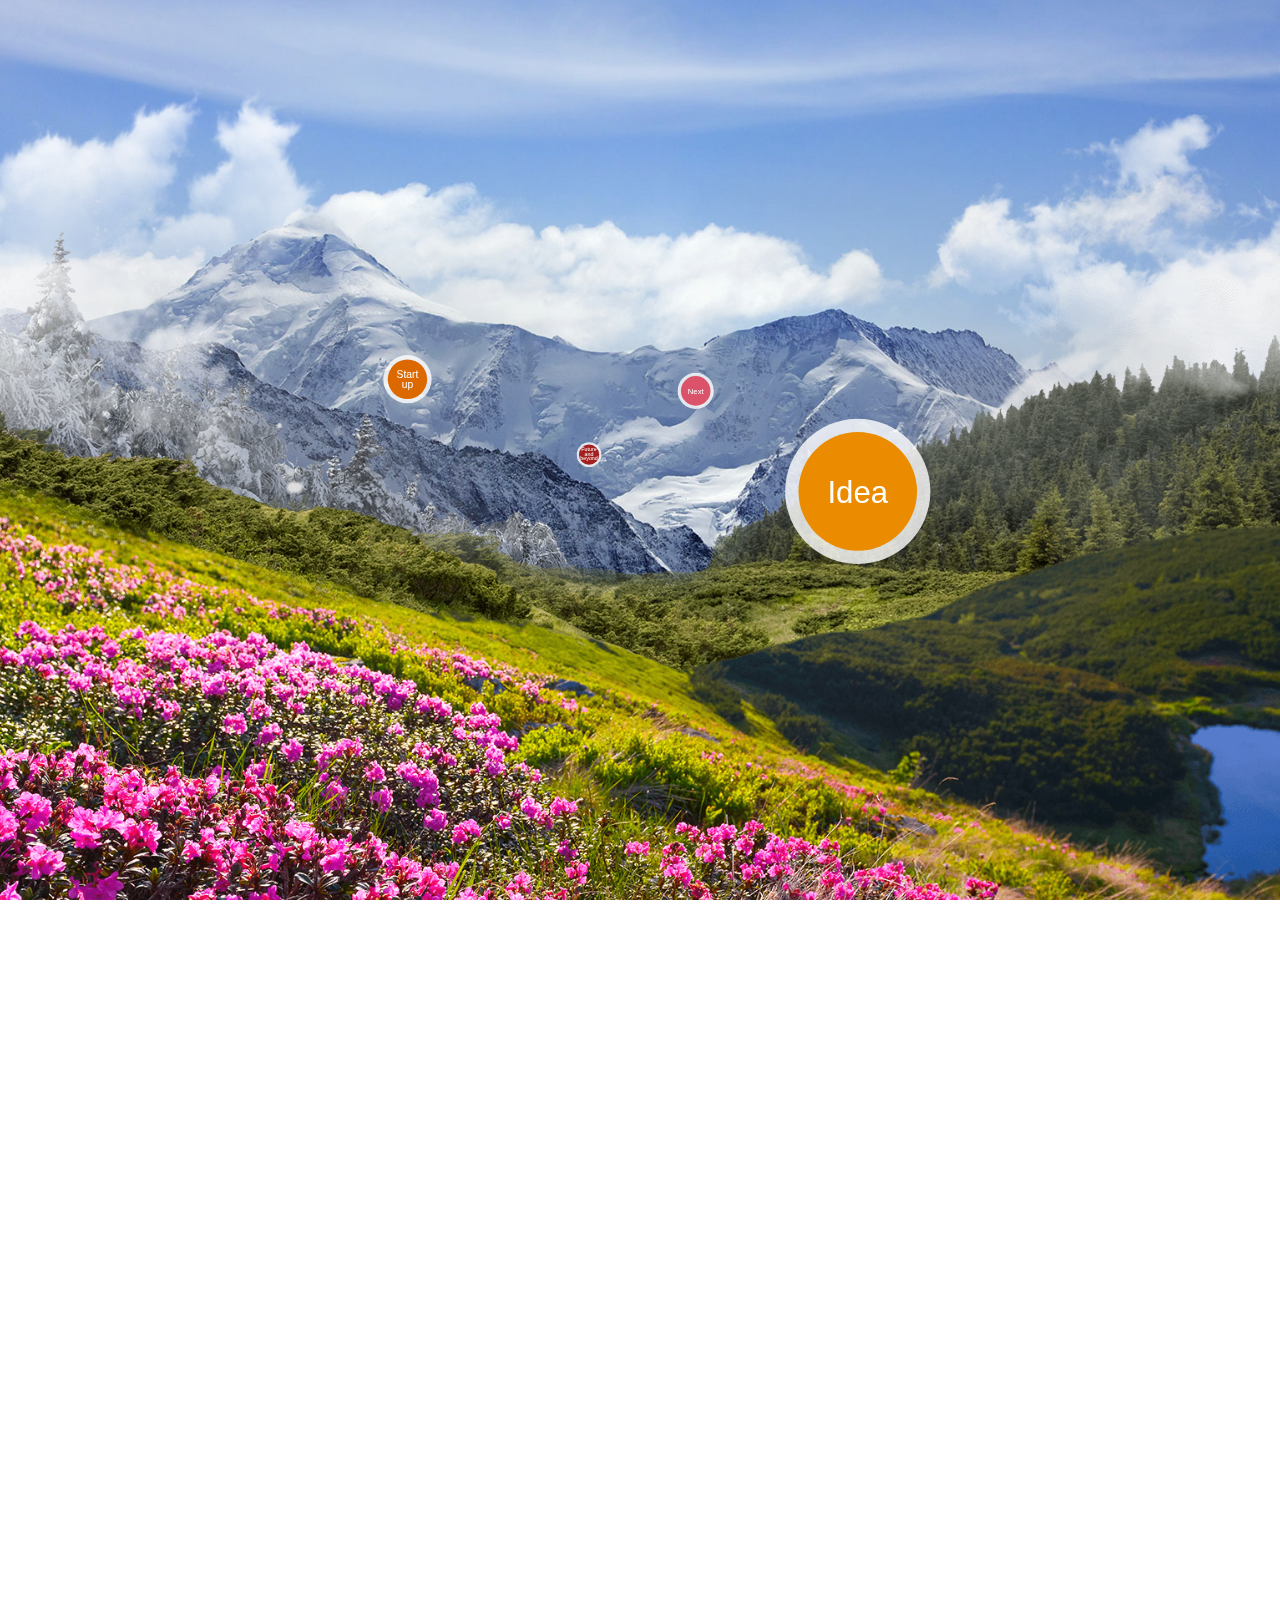
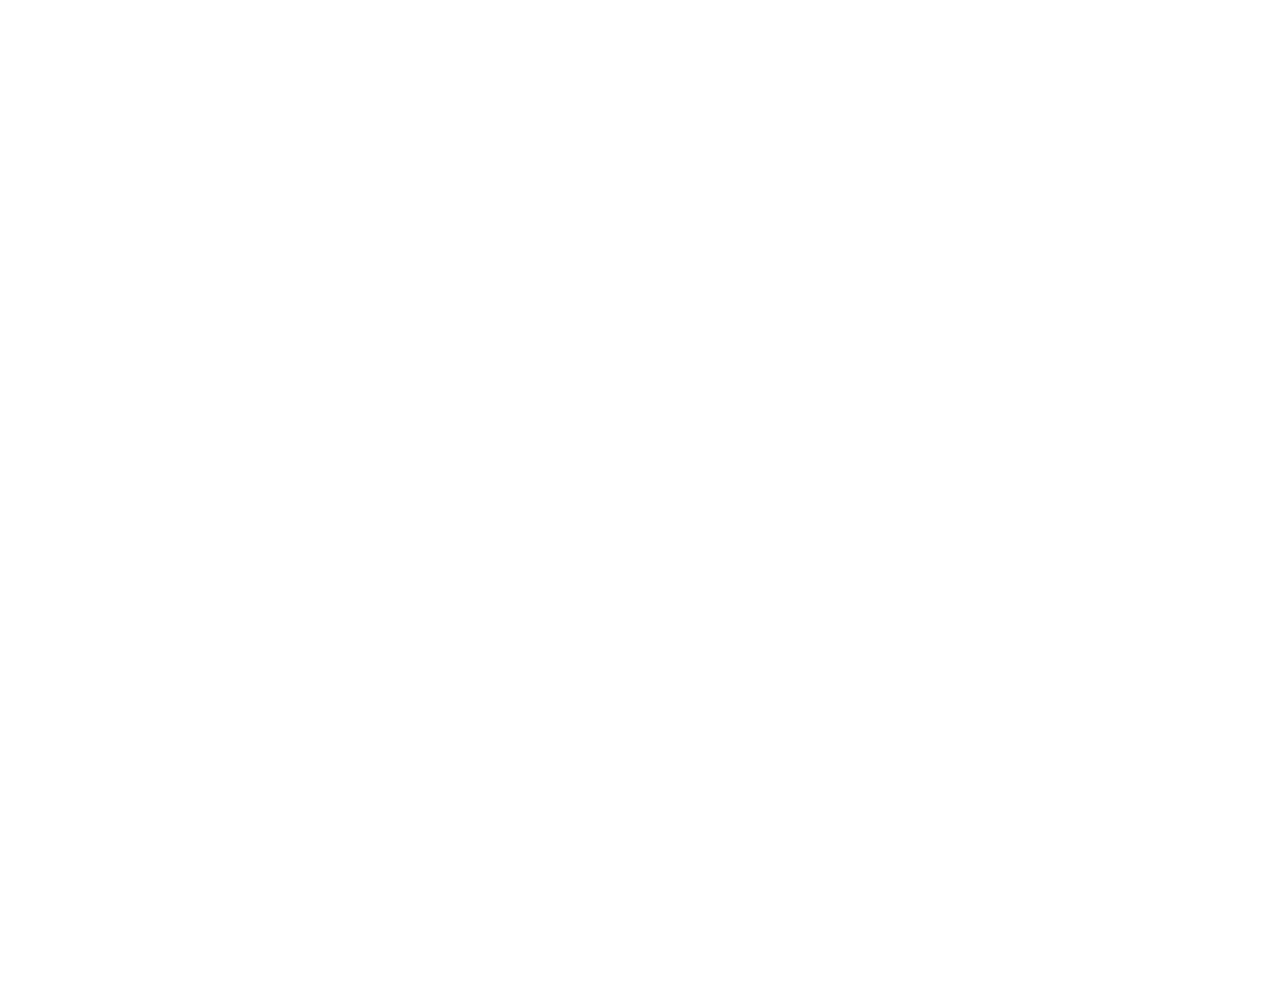
==== journey-canvas/index.html @ 06511a05 "fix url for gh-pages" ====
<!DOCTYPE html>
<html>

<head>
    <title>canvas journey</title>
    <meta name="author" content="oNora">
    <script src="./jquery-2.1.0.min.js"></script>
</head>

<body>
    <link rel="stylesheet" href="./journey.css" />

    <div class="wrapper">
        <div class="scene" id="scene">
            <canvas id="scene-canvas" class="scene__canvas"></canvas>
        </div>
    </div>
    <div class="scene__depth"></div>

    <div class="modal">
        <div class="close-btn">x</div>
        <h3 class="idea">you click on IDEA</h3>
        <h3 class="start-up">you click on START UP</h3>
        <h3 class="next">you click on NEXT</h3>
        <h3 class="future-and-beyond">you click on FUTURE AND BEYOND</h3>
    </div>

    <script src="./journey-canvas.js"></script>


</body>

</html>
---- journey-canvas/journey.css ----
* {
    padding: 0;
    margin: 0;
}

.wrapper,
body,
html {
    width: 100%;
    height: 100vh;
}

/*  styles canvas START */
.wrapper {
    position: fixed;
    width: 100%;
    height: 100vh;
}

.scene {
    position: absolute;
    top: 50%;
    left: 50%;
    z-index: 10;
}

#scene {
    cursor: default;
}

#scene.pointer {
    cursor: pointer;
}

.scene__canvas {
    display: block;
    width: 100%;
    height: 100%;
}
/*  styles canvas END */


/*  styles modal START */
.modal {
    display: none;
    position: fixed;
    top: 50%;
    left: 50%;
    width: 300px;
    height:300px;
    margin-left: -150px;
    margin-top: -150px;
    padding: 10px;
    background: rgba(255, 255, 255, 0.9);
    border-radius: 5px;
    text-align: center;
}

.modal .close-btn{
    display: block;
    position: absolute;
    top: 10px;
    right: 10px;
    width: 20px;
    height: 20px;
    background: #eb8c00;
    border-radius: 3px;
    cursor: pointer;
}

.modal h3{
    display: none;
}
/*  styles modal END */
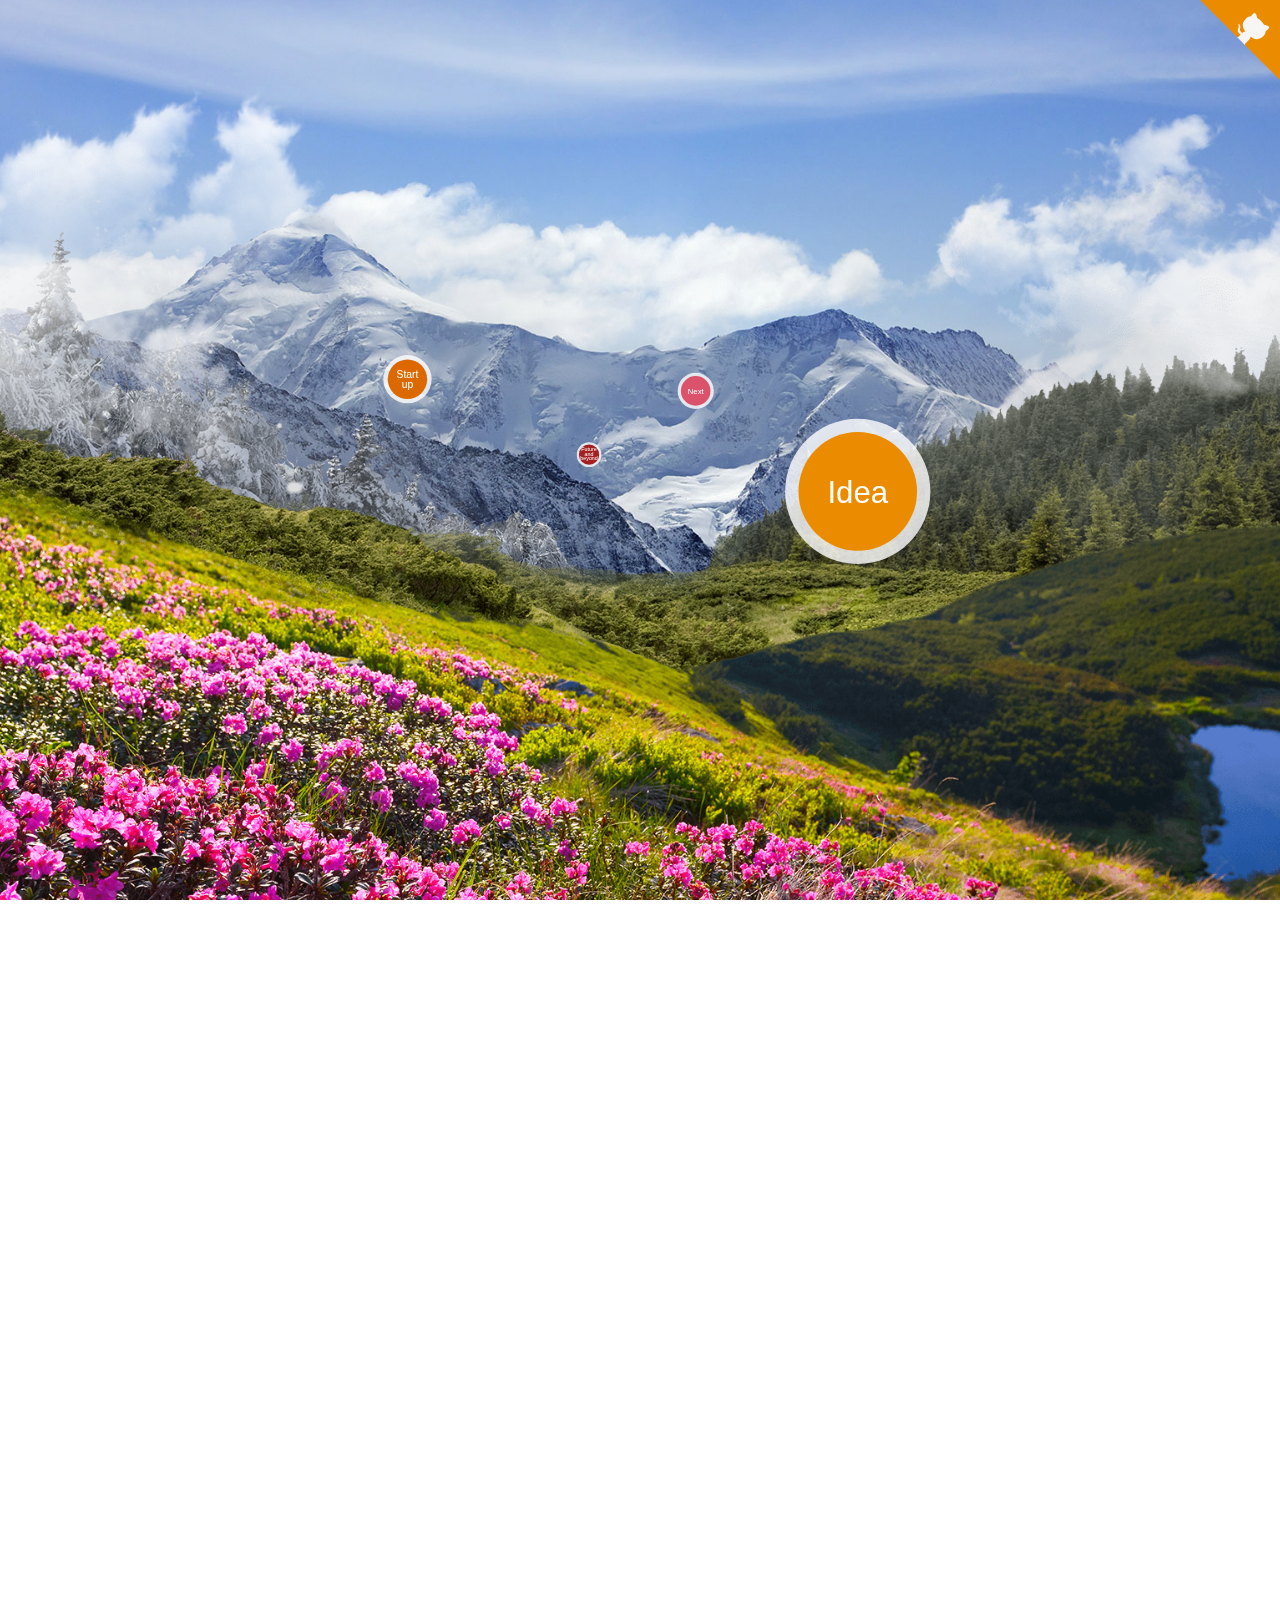
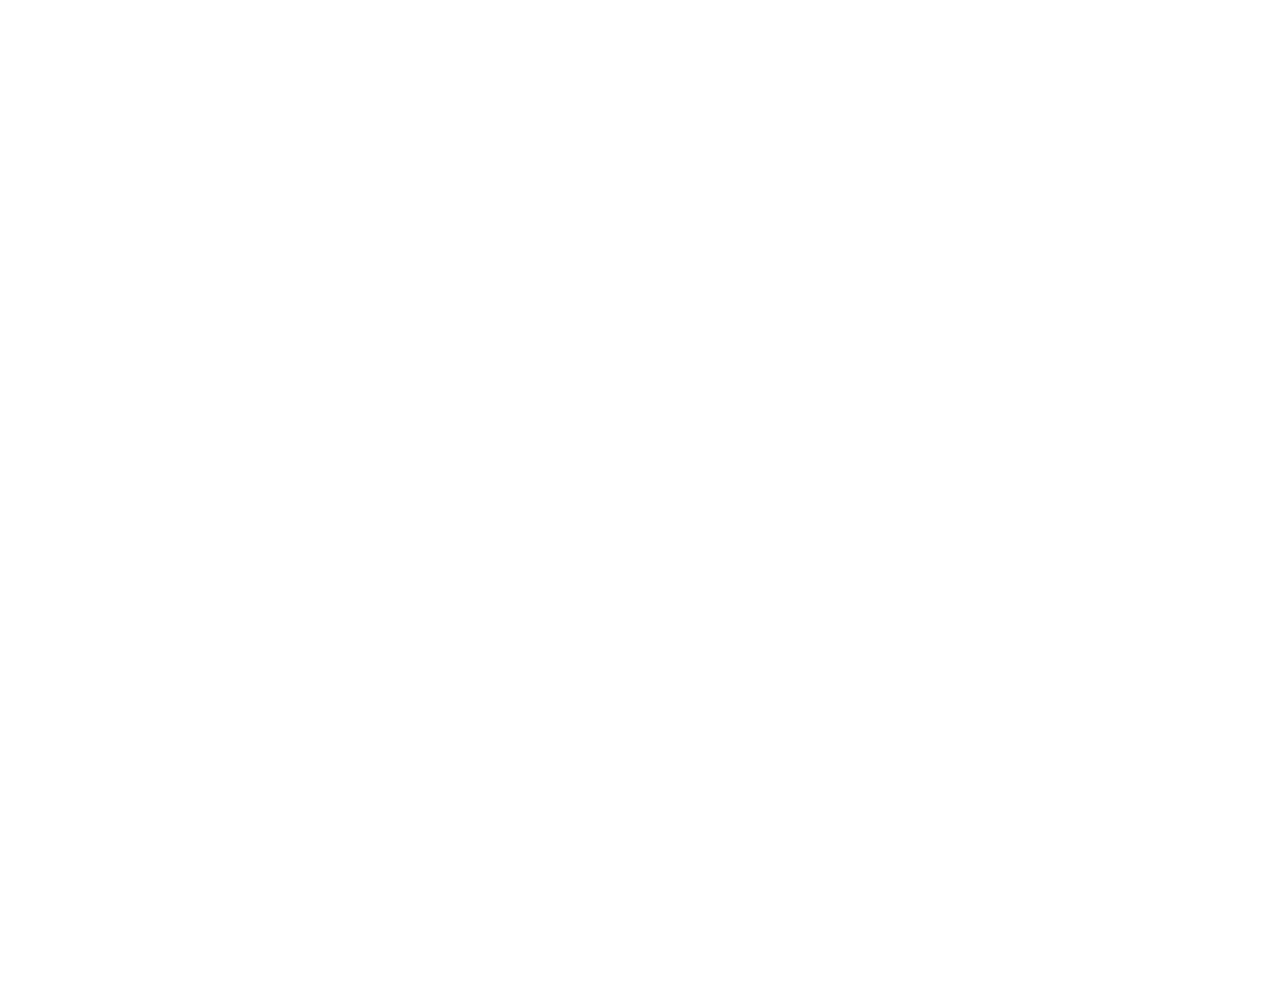
==== commit 46a1da6b: "adding github following btn & modal overlay" ====
--- a/journey-canvas/index.html
+++ b/journey-canvas/index.html
@@ -5,10 +5,19 @@
     <title>canvas journey</title>
     <meta name="author" content="oNora">
     <script src="./jquery-2.1.0.min.js"></script>
+    <link rel="stylesheet" href="./journey.css" />
 </head>
 
 <body>
-    <link rel="stylesheet" href="./journey.css" />
+    <a href="https://github.com/oNora/canvas" target="_blank" title="Visit my GitHub" class='gitHubBtn'>
+        <svg width="80px" height="80px" viewBox="0 0 250 250">
+            <path d="M0,0 L115,115 L130,115 L142,142 L250,250 L250,0 Z" fill='#eb8c00'></path>
+            <path d="M128.3,109.0 C113.8,99.7 119.0,89.6 119.0,89.6 C122.0,82.7 120.5,78.6 120.5,78.6 C119.2,72.0 123.4,76.3 123.4,76.3 C127.3,80.9 125.5,87.3 125.5,87.3 C122.9,97.6 130.6,101.9 134.4,103.2"
+                fill="currentColor" class="octo-arm"></path>
+            <path d="M115.0,115.0 C114.9,115.1 118.7,116.5 119.8,115.4 L133.7,101.6 C136.9,99.2 139.9,98.4 142.2,98.6 C133.8,88.0 127.5,74.4 143.8,58.0 C148.5,53.4 154.0,51.2 159.7,51.0 C160.3,49.4 163.2,43.6 171.4,40.1 C171.4,40.1 176.1,42.5 178.8,56.2 C183.1,58.6 187.2,61.8 190.9,65.4 C194.5,69.0 197.7,73.2 200.1,77.6 C213.8,80.2 216.3,84.9 216.3,84.9 C212.7,93.1 206.9,96.0 205.4,96.6 C205.1,102.4 203.0,107.8 198.3,112.5 C181.9,128.9 168.3,122.5 157.7,114.1 C157.9,116.9 156.7,120.9 152.7,124.9 L141.0,136.5 C139.8,137.7 141.6,141.9 141.8,141.8 Z"
+                fill="currentColor" class="octo-body"></path>
+        </svg>
+    </a>
 
     <div class="wrapper">
         <div class="scene" id="scene">
@@ -24,6 +33,7 @@
         <h3 class="next">you click on NEXT</h3>
         <h3 class="future-and-beyond">you click on FUTURE AND BEYOND</h3>
     </div>
+    <div class="overlay"></div>
 
     <script src="./journey-canvas.js"></script>
 
--- a/journey-canvas/journey.css
+++ b/journey-canvas/journey.css
@@ -5,9 +5,21 @@
 
 .wrapper,
 body,
-html {
+html,
+.overlay {
     width: 100%;
     height: 100vh;
+}
+
+.gitHubBtn{
+    position: fixed;
+    top: 0px;
+    right: 0px;
+    color:#f8f5f5;
+    z-index: 9;
+}
+.gitHubBtn:hover, .gitHubBtn:active{
+    color: #e0e0e0;
 }
 
 /*  styles canvas START */
@@ -54,6 +66,7 @@
     background: rgba(255, 255, 255, 0.9);
     border-radius: 5px;
     text-align: center;
+    z-index: 2;
 }
 
 .modal .close-btn{
@@ -71,4 +84,13 @@
 .modal h3{
     display: none;
 }
+
+.overlay{
+    display: none;
+    position: fixed;
+    top: 0px;
+    left: 0px;
+    background: rgba(0, 0, 0, 0.6);
+}
+
 /*  styles modal END */